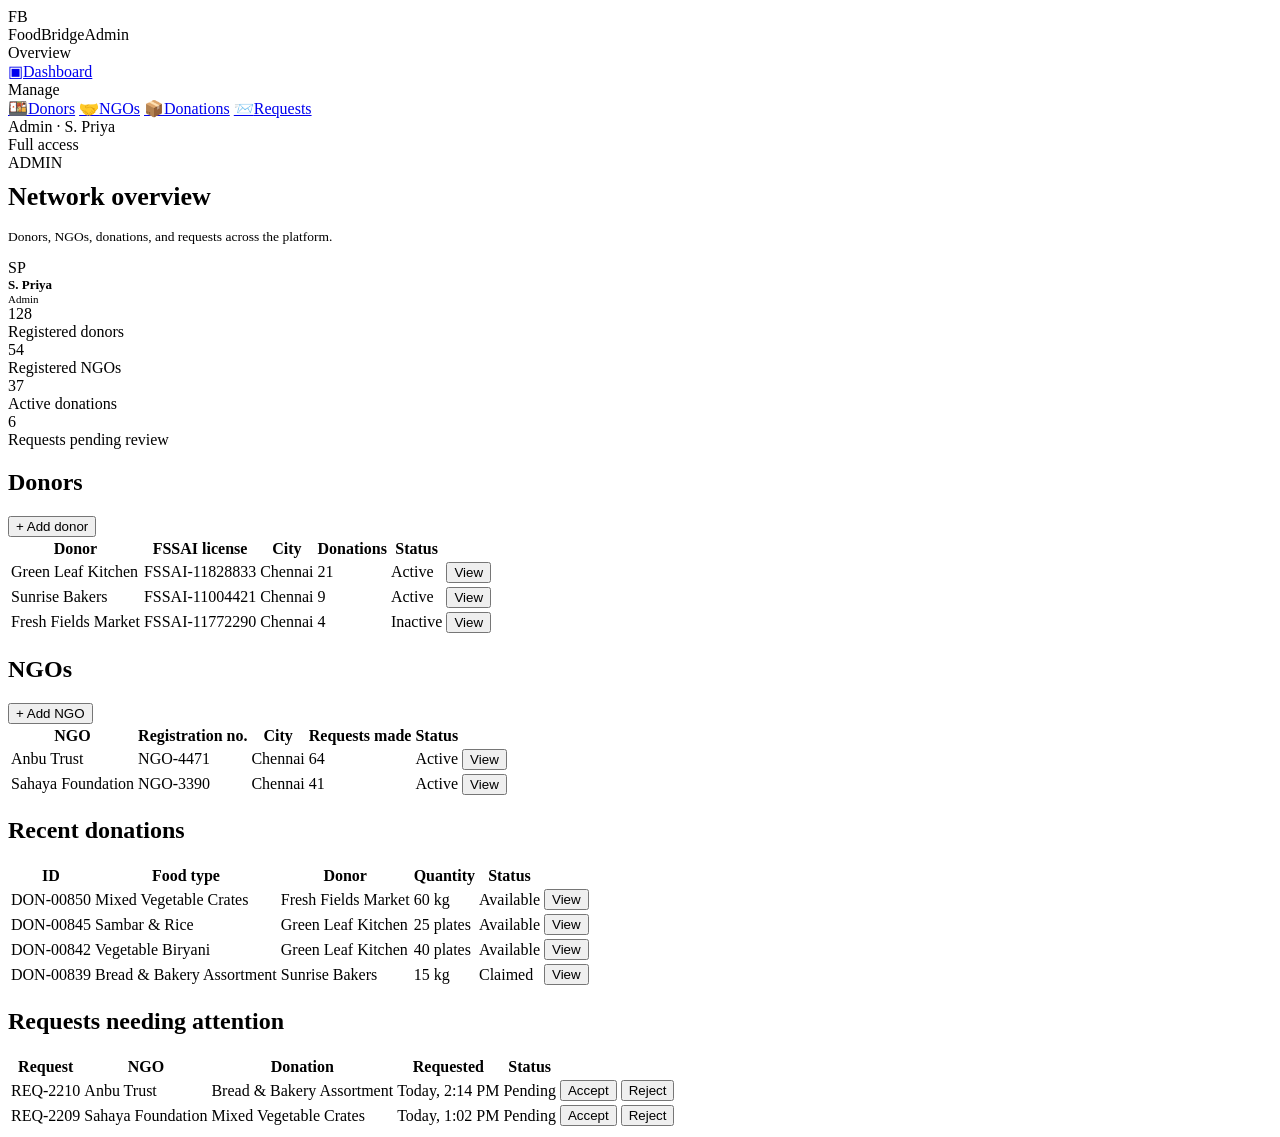
==== demo/src/main/resources/static/admin.html @ 55123145 "Co-authored-by: Harsheni.S23-UX <H23-ux@users.noreply.github.com>" ====
<!DOCTYPE html>
<html lang="en">
<head>
<meta charset="UTF-8">
<meta name="viewport" content="width=device-width, initial-scale=1.0">
<title>FoodBridge — Admin Dashboard</title>
<link rel="stylesheet" href="/assets/style.css">
</head>
<body>
<div class="app-shell">

  <aside class="sidebar">
    <div class="brand">
      <div class="brand-mark">FB</div>
      <div class="brand-name">FoodBridge<span>Admin</span></div>
    </div>
    <nav class="nav-group">
      <div class="nav-label">Overview</div>
      <a class="nav-link active" href="admin.html"><span class="ico">▣</span>Dashboard</a>
      <div class="nav-label">Manage</div>
      <a class="nav-link" href="#donors"><span class="ico">🍱</span>Donors</a>
      <a class="nav-link" href="#ngos"><span class="ico">🤝</span>NGOs</a>
      <a class="nav-link" href="#donations"><span class="ico">📦</span>Donations</a>
      <a class="nav-link" href="#requests"><span class="ico">📨</span>Requests</a>
    </nav>
    <div class="sidebar-foot">
      Admin · S. Priya<br>Full access
    </div>
  </aside>

  <main class="main">
    <div class="topbar">
      <div>
        <span class="role-badge"><span class="dot"></span>ADMIN</span>
        <h1 style="margin-top:10px; font-size:26px;">Network overview</h1>
        <p class="text-soft" style="font-size:13.5px;">Donors, NGOs, donations, and requests across the platform.</p>
      </div>
      <div class="user-chip">
        <div class="avatar">SP</div>
        <div>
          <div style="font-size:13px; font-weight:600;">S. Priya</div>
          <div style="font-size:11px; color:var(--ink-soft);">Admin</div>
        </div>
      </div>
    </div>

    <div class="stat-strip">
      <div class="stat-card"><div class="num">128</div><div class="label">Registered donors</div></div>
      <div class="stat-card"><div class="num">54</div><div class="label">Registered NGOs</div></div>
      <div class="stat-card accent-harvest"><div class="num">37</div><div class="label">Active donations</div></div>
      <div class="stat-card accent-signal"><div class="num">6</div><div class="label">Requests pending review</div></div>
    </div>

    <div class="section-head" id="donors">
      <h2>Donors</h2>
      <button class="btn btn-secondary btn-sm">+ Add donor</button>
    </div>
    <div class="table-wrap">
      <table>
        <thead>
          <tr><th>Donor</th><th>FSSAI license</th><th>City</th><th>Donations</th><th>Status</th><th></th></tr>
        </thead>
        <tbody>
          <tr>
            <td>Green Leaf Kitchen</td>
            <td class="cell-mono">FSSAI-11828833</td>
            <td>Chennai</td>
            <td>21</td>
            <td><span class="stamp stamp-available">Active</span></td>
            <td class="row-actions"><button class="btn btn-ghost btn-sm">View</button></td>
          </tr>
          <tr>
            <td>Sunrise Bakers</td>
            <td class="cell-mono">FSSAI-11004421</td>
            <td>Chennai</td>
            <td>9</td>
            <td><span class="stamp stamp-available">Active</span></td>
            <td class="row-actions"><button class="btn btn-ghost btn-sm">View</button></td>
          </tr>
          <tr>
            <td>Fresh Fields Market</td>
            <td class="cell-mono">FSSAI-11772290</td>
            <td>Chennai</td>
            <td>4</td>
            <td><span class="stamp stamp-completed">Inactive</span></td>
            <td class="row-actions"><button class="btn btn-ghost btn-sm">View</button></td>
          </tr>
        </tbody>
      </table>
    </div>

    <div class="section-head" id="ngos">
      <h2>NGOs</h2>
      <button class="btn btn-secondary btn-sm">+ Add NGO</button>
    </div>
    <div class="table-wrap">
      <table>
        <thead>
          <tr><th>NGO</th><th>Registration no.</th><th>City</th><th>Requests made</th><th>Status</th><th></th></tr>
        </thead>
        <tbody>
          <tr>
            <td>Anbu Trust</td>
            <td class="cell-mono">NGO-4471</td>
            <td>Chennai</td>
            <td>64</td>
            <td><span class="stamp stamp-available">Active</span></td>
            <td class="row-actions"><button class="btn btn-ghost btn-sm">View</button></td>
          </tr>
          <tr>
            <td>Sahaya Foundation</td>
            <td class="cell-mono">NGO-3390</td>
            <td>Chennai</td>
            <td>41</td>
            <td><span class="stamp stamp-available">Active</span></td>
            <td class="row-actions"><button class="btn btn-ghost btn-sm">View</button></td>
          </tr>
        </tbody>
      </table>
    </div>

    <div class="section-head" id="donations">
      <h2>Recent donations</h2>
    </div>
    <div class="table-wrap">
      <table>
        <thead>
          <tr><th>ID</th><th>Food type</th><th>Donor</th><th>Quantity</th><th>Status</th><th></th></tr>
        </thead>
        <tbody>
          <tr>
            <td class="cell-mono">DON-00850</td>
            <td>Mixed Vegetable Crates</td>
            <td>Fresh Fields Market</td>
            <td>60 kg</td>
            <td><span class="stamp stamp-available">Available</span></td>
            <td class="row-actions"><button class="btn btn-ghost btn-sm">View</button></td>
          </tr>
          <tr>
            <td class="cell-mono">DON-00845</td>
            <td>Sambar &amp; Rice</td>
            <td>Green Leaf Kitchen</td>
            <td>25 plates</td>
            <td><span class="stamp stamp-available">Available</span></td>
            <td class="row-actions"><button class="btn btn-ghost btn-sm">View</button></td>
          </tr>
          <tr>
            <td class="cell-mono">DON-00842</td>
            <td>Vegetable Biryani</td>
            <td>Green Leaf Kitchen</td>
            <td>40 plates</td>
            <td><span class="stamp stamp-available">Available</span></td>
            <td class="row-actions"><button class="btn btn-ghost btn-sm">View</button></td>
          </tr>
          <tr>
            <td class="cell-mono">DON-00839</td>
            <td>Bread &amp; Bakery Assortment</td>
            <td>Sunrise Bakers</td>
            <td>15 kg</td>
            <td><span class="stamp stamp-claimed">Claimed</span></td>
            <td class="row-actions"><button class="btn btn-ghost btn-sm">View</button></td>
          </tr>
        </tbody>
      </table>
    </div>

    <div class="section-head" id="requests">
      <h2>Requests needing attention</h2>
    </div>
    <div class="table-wrap">
      <table>
        <thead>
          <tr><th>Request</th><th>NGO</th><th>Donation</th><th>Requested</th><th>Status</th><th></th></tr>
        </thead>
        <tbody>
          <tr>
            <td class="cell-mono">REQ-2210</td>
            <td>Anbu Trust</td>
            <td>Bread &amp; Bakery Assortment</td>
            <td class="cell-mono">Today, 2:14 PM</td>
            <td><span class="stamp stamp-pending">Pending</span></td>
            <td class="row-actions">
              <button class="btn btn-secondary btn-sm">Accept</button>
              <button class="btn btn-ghost btn-sm">Reject</button>
            </td>
          </tr>
          <tr>
            <td class="cell-mono">REQ-2209</td>
            <td>Sahaya Foundation</td>
            <td>Mixed Vegetable Crates</td>
            <td class="cell-mono">Today, 1:02 PM</td>
            <td><span class="stamp stamp-pending">Pending</span></td>
            <td class="row-actions">
              <button class="btn btn-secondary btn-sm">Accept</button>
              <button class="btn btn-ghost btn-sm">Reject</button>
            </td>
          </tr>
        </tbody>
      </table>
    </div>

  </main>
</div>

<script src="assets/js/app.js"></script>
</body>
</html>
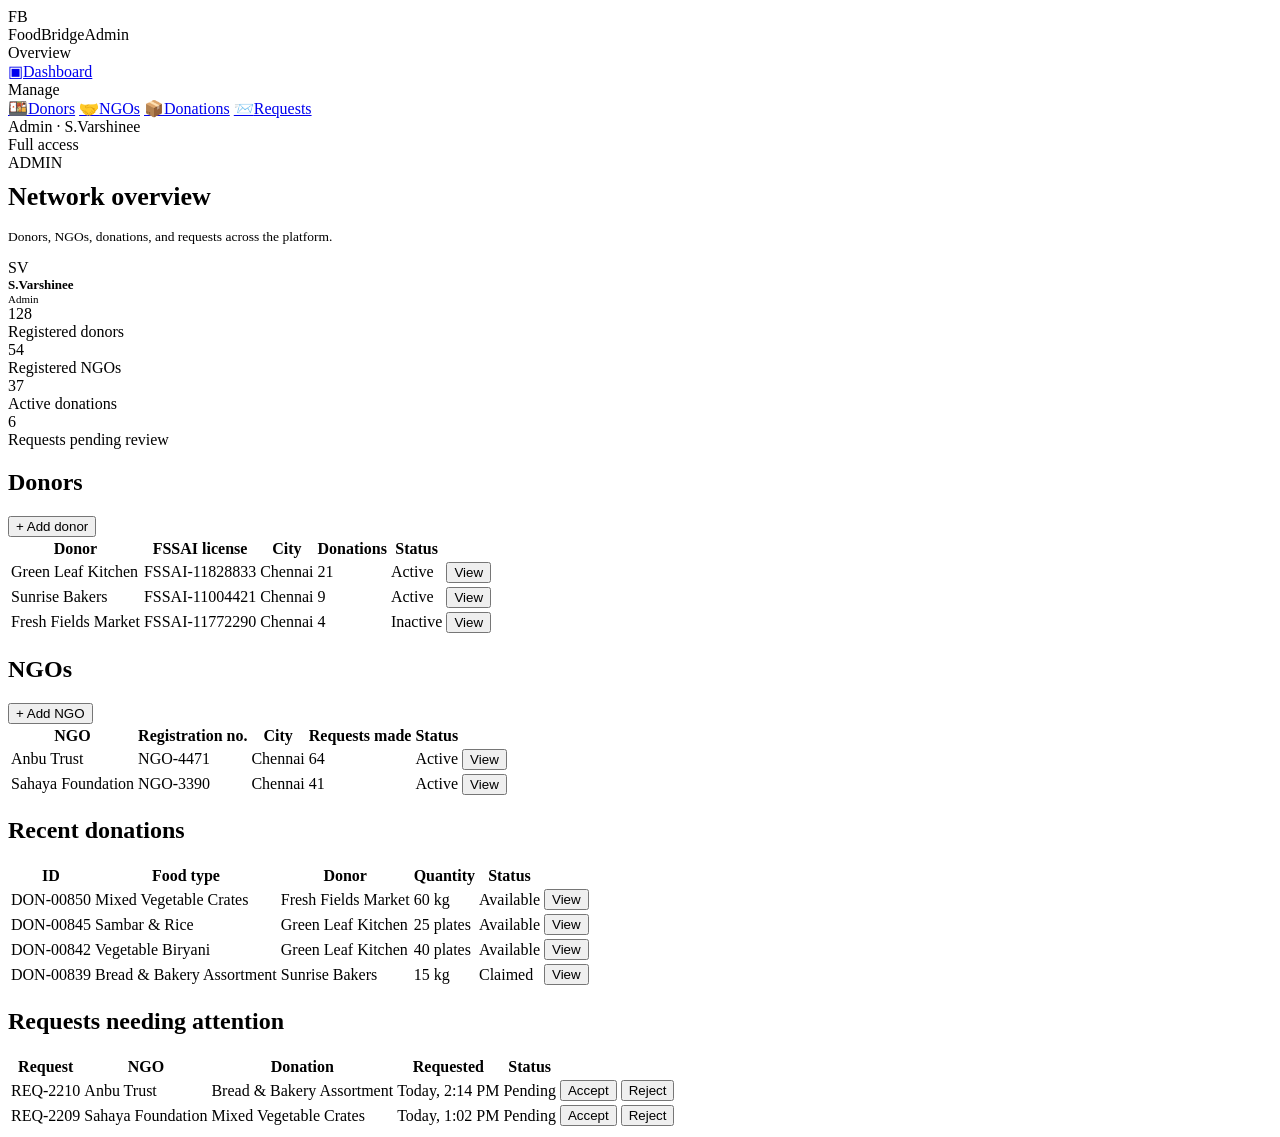
==== commit 49e701c8: "UI Changes" ====
--- a/demo/src/main/resources/static/admin.html
+++ b/demo/src/main/resources/static/admin.html
@@ -3,7 +3,7 @@
 <head>
 <meta charset="UTF-8">
 <meta name="viewport" content="width=device-width, initial-scale=1.0">
-<title>FoodBridge — Admin Dashboard</title>
+<title>Treatsy — Admin Dashboard</title>
 <link rel="stylesheet" href="/assets/style.css">
 </head>
 <body>
@@ -24,7 +24,7 @@
       <a class="nav-link" href="#requests"><span class="ico">📨</span>Requests</a>
     </nav>
     <div class="sidebar-foot">
-      Admin · S. Priya<br>Full access
+      Admin · S.Varshinee<br>Full access
     </div>
   </aside>
 
@@ -36,9 +36,9 @@
         <p class="text-soft" style="font-size:13.5px;">Donors, NGOs, donations, and requests across the platform.</p>
       </div>
       <div class="user-chip">
-        <div class="avatar">SP</div>
+        <div class="avatar">SV</div>
         <div>
-          <div style="font-size:13px; font-weight:600;">S. Priya</div>
+          <div style="font-size:13px; font-weight:600;">S.Varshinee</div>
           <div style="font-size:11px; color:var(--ink-soft);">Admin</div>
         </div>
       </div>
